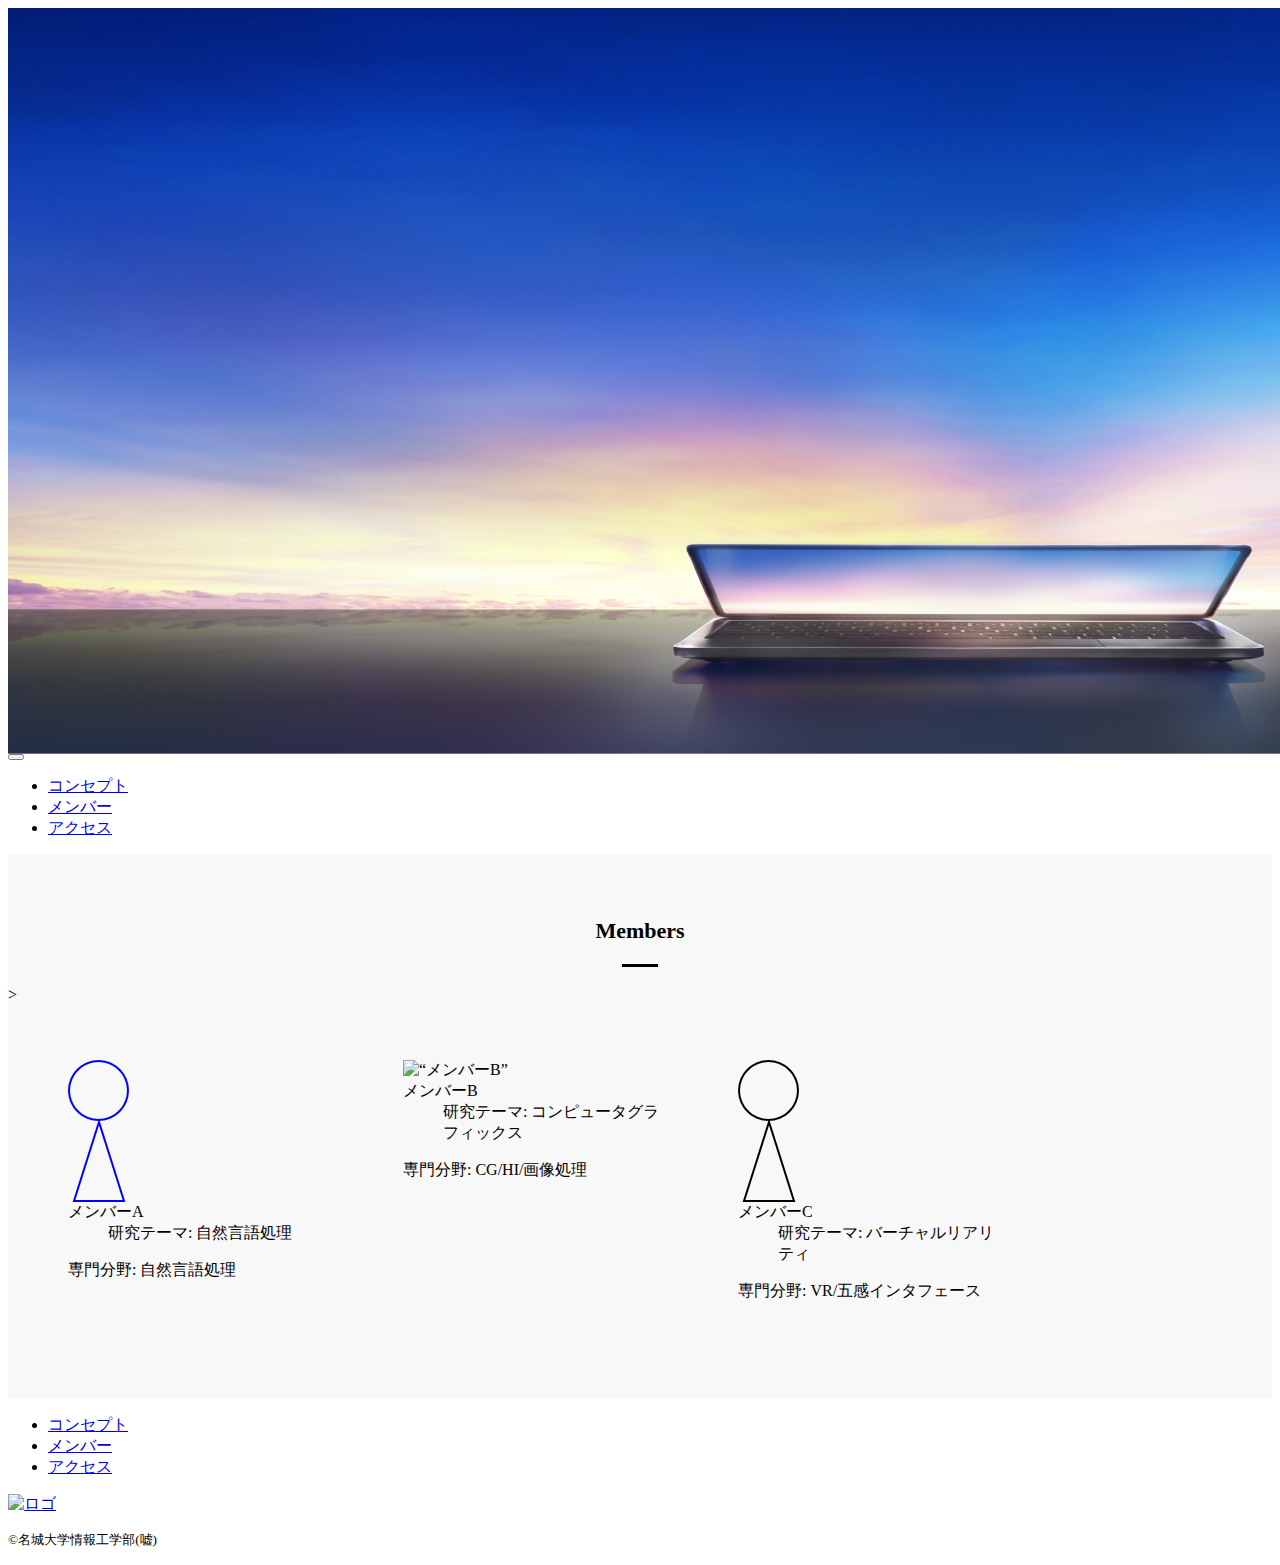
==== members.html @ 761a7044 "Create members.html" ====
<DOCTYPE html>
<html>
    <head>
        <meta charset="UTF-8">
        <title>名城大学情報工学部　非公式HP</title>
        <meta name="description" content="ページの概要">
        <meta name="viewspot" content="width=device-width">
        <script src="js/toggle-menu.js"></script>
        <link href="css/cmmon.css" rel="stylesheet">
        <link href="css/members.css" rel="stylesheet">
        <link rel="preconnect" herf="https://fonts.googleapis.com">
        <link rel="preconnect" href="https://fonts.gstatic.com" crossorigin>
        <link href="https://fonts.googleapis.com/css2?family=Cherry+Bomb+One&display=swap" rel="stylesheet"> 
    </head>
    <body>
        <!--header ここから-->
        <header class="header">
            <div class="header-inner">
                <a class="header-logo" href="index.html">
                    <img src="images/common/logo.png" alt="ロゴ">
                </a>
                <button class="toggle-menu-button"></button>
                <div class="header-site-menu">
                    <nav class="site-menu">
                       <ul>
                        <li><a href="concept.html">コンセプト</a></li>
                        <li><a href="members.html">メンバー</a></li>
                        <li><a href="access.html">アクセス</a></li>
                       </ul> 
                    </nav>
                </div>
            </div>
        </header>
        <!--header ここまで-->
        <!--main ここから-->
        <main class="main">
            <div class="members">
                <div class="first-view-text">
                    <h2>Members</h2>>
                    <ul class="member-list">
                        <li>
                            <img src="images/members/member_A.png" alt="メンバーA">
                            <dl>
                                <dt>メンバーA</dt>
                                <dd>研究テーマ: 自然言語処理</dd>
                            </dl>
                            <p class="speciality">専門分野: 自然言語処理</p>
                        </li>
                        <li>
                            <img src=“images/members/member_B.png” alt=“メンバーB”>
                            <dl>
                                <dt>メンバーB</dt>
                                <dd>研究テーマ: コンピュータグラフィックス</dd>
                            </dl>
                            <p class=“speciality”>専門分野: CG/HI/画像処理</p> 
                        </li>
                        <li>
                            <img src="images/members/member_C.png" alt="メンバーC">
                            <dd>
                                <dt>メンバーC</dt>
                                <dd>研究テーマ: バーチャルリアリティ</dd>
                            </dd>
                            <p class="speciality">専門分野: VR/五感インタフェース</p>    
                        </li>
                    </ul>
                </div>
            </div>
        </main>
        <!--main ここまで-->
        <!--footer ここから-->
        <footer class="footer">
            <div class="header-site-menu">
                <nav class="site-menu">
                    <ul>
                        <li><a href="concept.html">コンセプト</a></li>
                        <li><a href="members.html">メンバー</a></li>
                        <li><a href="access.html">アクセス</a></li>
                       </ul> 
                </nav>
                <a class="footer-logo" href="index.html">
                    <img src="images/common/logo-footer.png" alt="ロゴ">
                </a>
                <p class="copyright"><small>&copy;名城大学情報工学部(嘘)</small></p>
            </div> 
        </footer>
        <!--footer ここまで-->
    </body>
</html>
---- css/members.css ----
.members {
    background-color: #f8f8f8;
    padding-top: 45px;
    padding-bottom: 55px;
}

.members h2 {
    font-size: 22px;
    font-weight: bold;
    text-align: center;
}

.members h2::after {
    content: '';
    display: block;
    width: 36px;
    height: 3px;
    background-color: #000000;
    margin-top: 20px;
    margin-left: auto;
    margin-right: auto;
}

.member-list {
    display: flex;
    padding-top: 40px;
    padding-bottom: 10px;
    padding-left: 60px;
    padding-right: 60px;
}

.member-list li {
    flex-shrink: 0;
    width: 260px;
    margin-left: 75px;
    overflow: scroll;
}

.member-list li:first-child {
    margin-left: 0;
}

@media (max-width: 800px) {
    .member-list {
    padding-left: 20px;
    padding-right: 20px; 
    }

    .member-list li {
        width: 220px;        
        margin-left: 30px;        
        }   
    }
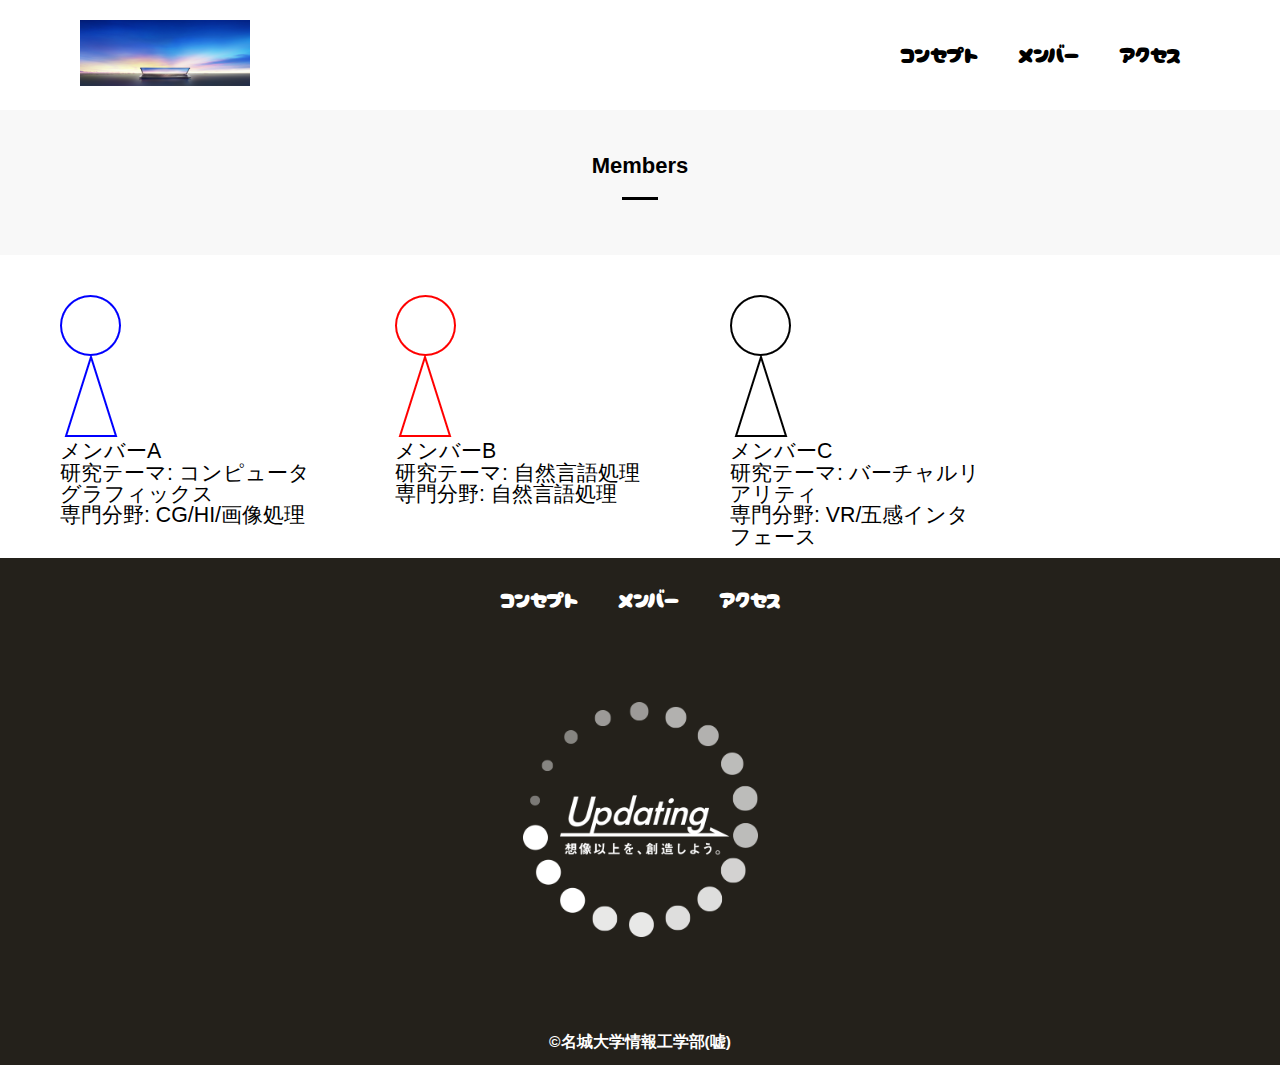
==== commit 6278a20e: "Update members.html" ====
--- a/members.html
+++ b/members.html
@@ -1,16 +1,17 @@
-<DOCTYPE html>
+<!DOCTYPE html>
 <html>
     <head>
         <meta charset="UTF-8">
         <title>名城大学情報工学部　非公式HP</title>
         <meta name="description" content="ページの概要">
-        <meta name="viewspot" content="width=device-width">
-        <script src="js/toggle-menu.js"></script>
-        <link href="css/cmmon.css" rel="stylesheet">
+        <meta name="viewport" content="width=device-width">
+        <script src="https://ajax.googleapis.com/ajax/libs/jquery/1.11.0/jquery.min.js"></script>
+        <script src="js/script.js"></script>
+        <link href="css/common.css" rel="stylesheet">
         <link href="css/members.css" rel="stylesheet">
-        <link rel="preconnect" herf="https://fonts.googleapis.com">
+        <link rel="preconnect" href="https://fonts.googleapis.com">
         <link rel="preconnect" href="https://fonts.gstatic.com" crossorigin>
-        <link href="https://fonts.googleapis.com/css2?family=Cherry+Bomb+One&display=swap" rel="stylesheet"> 
+        <link href="https://fonts.googleapis.com/css2?family=Cherry+Bomb+One&display=swap" rel="stylesheet">    
     </head>
     <body>
         <!--header ここから-->
@@ -22,11 +23,11 @@
                 <button class="toggle-menu-button"></button>
                 <div class="header-site-menu">
                     <nav class="site-menu">
-                       <ul>
-                        <li><a href="concept.html">コンセプト</a></li>
-                        <li><a href="members.html">メンバー</a></li>
-                        <li><a href="access.html">アクセス</a></li>
-                       </ul> 
+                        <ul>
+                            <li><a href="concept.html">コンセプト</a></li>
+                            <li><a href="members.html">メンバー</a></li>
+                            <li><a href="access.html">アクセス</a></li>
+                        </ul>
                     </nav>
                 </div>
             </div>
@@ -35,55 +36,50 @@
         <!--main ここから-->
         <main class="main">
             <div class="members">
-                <div class="first-view-text">
-                    <h2>Members</h2>>
-                    <ul class="member-list">
-                        <li>
-                            <img src="images/members/member_A.png" alt="メンバーA">
-                            <dl>
-                                <dt>メンバーA</dt>
-                                <dd>研究テーマ: 自然言語処理</dd>
-                            </dl>
-                            <p class="speciality">専門分野: 自然言語処理</p>
-                        </li>
-                        <li>
-                            <img src=“images/members/member_B.png” alt=“メンバーB”>
-                            <dl>
-                                <dt>メンバーB</dt>
-                                <dd>研究テーマ: コンピュータグラフィックス</dd>
-                            </dl>
-                            <p class=“speciality”>専門分野: CG/HI/画像処理</p> 
-                        </li>
-                        <li>
-                            <img src="images/members/member_C.png" alt="メンバーC">
-                            <dd>
-                                <dt>メンバーC</dt>
-                                <dd>研究テーマ: バーチャルリアリティ</dd>
-                            </dd>
-                            <p class="speciality">専門分野: VR/五感インタフェース</p>    
-                        </li>
-                    </ul>
-                </div>
+                <h2>Members</h2>
             </div>
+            <ul class="member-list">
+                <li>
+                    <img src="images/members/member_A.png" alt="メンバーA">
+                    <dd>
+                        <dt>メンバーA</dt>
+                        <dd>研究テーマ: コンピュータグラフィックス</dd>
+                    </dd>
+                    <p class="speciality">専門分野: CG/HI/画像処理</p>    
+                </li>
+                <li>
+                    <img src="images/members/member_B.png" alt="メンバーB">
+                    <dd>
+                        <dt>メンバーB</dt>
+                        <dd>研究テーマ: 自然言語処理</dd>
+                    </dd>
+                    <p class="speciality">専門分野: 自然言語処理</p>    
+                </li>
+                <li>
+                    <img src="images/members/member_C.png" alt="メンバーC">
+                    <dd>
+                        <dt>メンバーC</dt>
+                        <dd>研究テーマ: バーチャルリアリティ</dd>
+                    </dd>
+                    <p class="speciality">専門分野: VR/五感インタフェース</p>    
+                </li>
+            </ul>
         </main>
         <!--main ここまで-->
         <!--footer ここから-->
         <footer class="footer">
-            <div class="header-site-menu">
-                <nav class="site-menu">
-                    <ul>
-                        <li><a href="concept.html">コンセプト</a></li>
-                        <li><a href="members.html">メンバー</a></li>
-                        <li><a href="access.html">アクセス</a></li>
-                       </ul> 
-                </nav>
-                <a class="footer-logo" href="index.html">
-                    <img src="images/common/logo-footer.png" alt="ロゴ">
-                </a>
-                <p class="copyright"><small>&copy;名城大学情報工学部(嘘)</small></p>
-            </div> 
+            <nav class="site-menu">
+                <ul>
+                    <li><a href="concept.html">コンセプト</a></li>
+                    <li><a href="members.html">メンバー</a></li>
+                    <li><a href="access.html">アクセス</a></li>
+                </ul>
+            </nav>
+            <a class="footer-logo" href="index.html">
+                <img src="images/common/logo_footer.png" alt="ロゴ">
+            </a>
+            <p class="copyright"><small>&copy;名城大学情報工学部(嘘)</small></p>
         </footer>
         <!--footer ここまで-->
     </body>
-</html>
-
+</html>--- a/css/common.css
+++ b/css/common.css
@@ -0,0 +1,149 @@
+@charset "utf-8";
+
+*,
+::before,
+::after {
+    padding: 0;
+    margin: 0;
+    box-sizing: border-box;
+}
+
+ul, ol {
+    list-style: none;
+}
+
+a {
+    color: inherit;
+    text-decoration: none;
+}
+
+body {
+    font-family: sans-serif;
+    font-size: 16pt;
+    color: #000000;
+    line-height: 1;
+    background-color: #ffffff;
+}
+
+img {
+    max-width: 100%;
+}
+
+.header-inner {
+    max-width: 1200px;
+    height: 110px;
+    margin-left: auto;
+    margin-right: auto;
+    padding-left: 40px;
+    padding-right: 40px;
+    display: flex;
+    justify-content: space-between;
+    align-items: center;
+}
+
+.toggle-menu-button {
+    display: none;
+}
+
+.header-logo {
+    display: block;
+    width: 170px;
+}
+
+.site-menu ul {
+    display: flex;
+}
+
+.site-menu ul li {
+    margin-left: 20px;
+    margin-right: 20px;
+}
+
+.site-menu ul li a {
+    font-family: 'Cherry Bomb One', cursive;
+}
+
+@media (max-width: 800px) {
+    .site-menu ul {
+        display: block;
+        text-align: center;
+    }
+
+    .site-menu li {
+        margin-top: 20px;
+    }
+
+    .header {
+        position: fixed;
+        top: 0;
+        left: 0;
+        right: 0;
+        background-color: #ffffff;
+        height: 50px;
+        z-index: 10;
+        box-shadow: 0 3px 6px rgba(0, 0, 0, 0.1);
+    }
+
+    .header-inner {
+        padding-left: 20px;
+        padding-right: 20px;
+        height: 100%;
+        position: relative;
+    }
+
+    .header-logo {
+        width: 100px;
+    }
+
+    .header-site-menu {
+        position: absolute;
+        top: 100%;
+        left: 0;
+        right: 0;
+        color: #ffffff;
+        background-color: #736e62;
+        padding-top: 30px;
+        padding-bottom: 50px;
+        display: none;
+    }
+
+    .header-site-menu.is-show {
+        display: block;
+    }
+
+    .toggle-menu-button {
+        display: block;
+        width: 44px;
+        height: 34px;
+        background-image: url(../images/common/icon-menu.png);
+        background-size: 50%;
+        background-position: center;
+        background-repeat: no-repeat;
+        background-color: transparent;
+        border: none;
+        border-radius: 0;
+        outline: none;
+    }
+}
+
+.footer {
+    color: #ffffff;
+    background-color: #24211b;
+    padding-top: 30px;
+    padding-bottom: 15px;
+    display: flex;
+    flex-direction: column;
+    align-items: center;
+}
+
+.footer-logo {
+    display: block;
+    width: 235px;
+    margin-top: 90px;
+}
+
+.copyright {
+    font-size: 14pt;
+    font-weight: bold;
+    margin-top: 90px;
+}